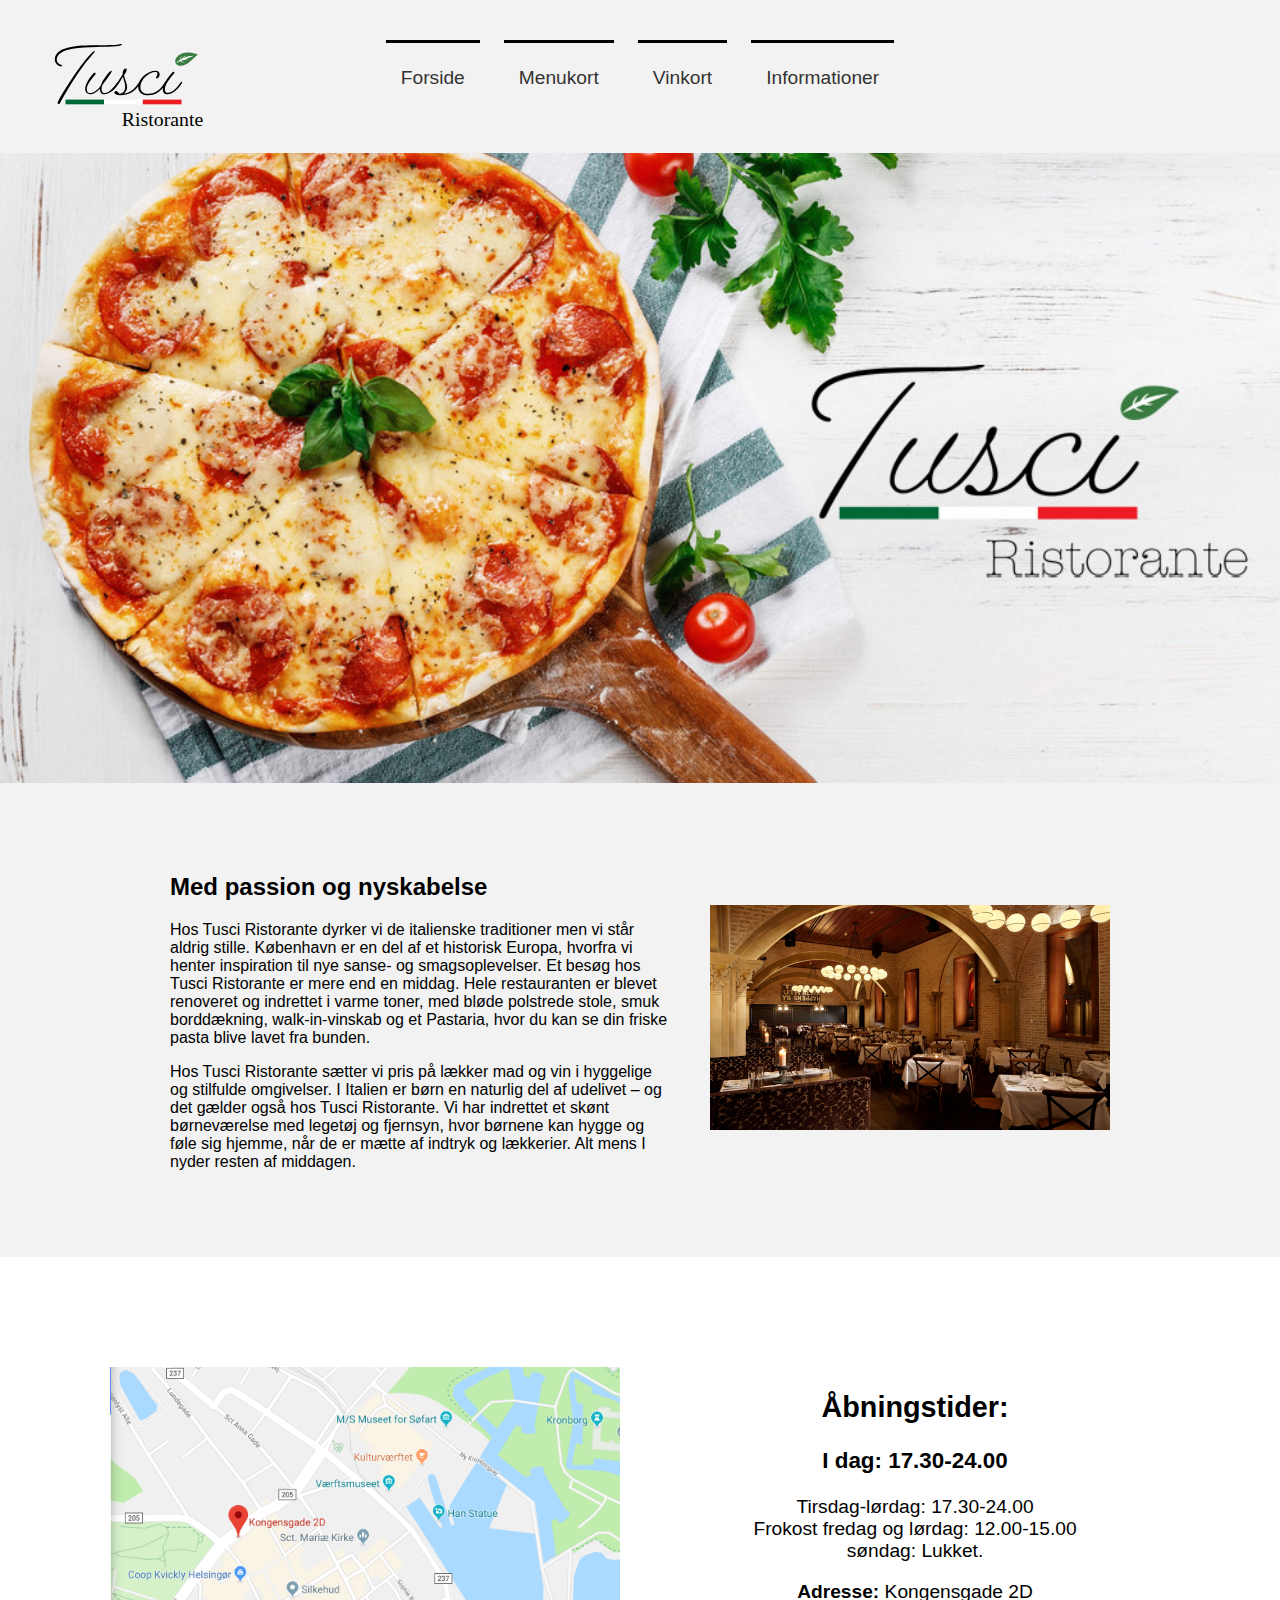
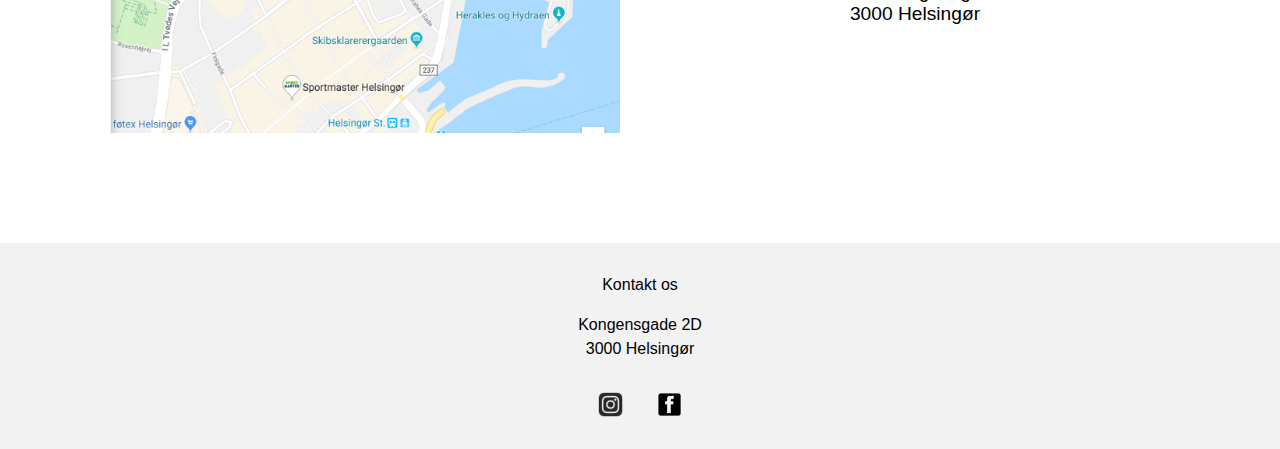
==== info.html @ 63838dc0 "05.04.01" ====
<!DOCTYPE html>
<html lang="da">

<head>
    <meta charset="utf-8">
    <meta name="viewport" content="width=device-width, initial-scale=1.0">
    <title>Om os</title>
    <link rel="stylesheet" href="styles.css">
</head>

<body>
    <header>
        <div class="logo">
            <a href="index.html">
                <img src="imgs/logo_tusci.svg" alt="Logo Tusci">
            </a>
        </div>
        <nav class="nav_up">
            <a href="index.html">Forside</a>
            <a href="menukort.html">Menukort</a>
            <a href="vinkort.html">Vinkort</a>
            <a href="info.html">Informationer</a>
        </nav>
        <div class="splash">
            <nav id="burger" class="hidden">
                <div id="menuknap_front">☰</div>
                <ul id="menu" class="hidden">
                    <li><a href="index.html">Forside</a></li>
                    <li><a href="menukort.html">Menukort</a></li>
                    <li><a href="vinkort.html">Vinkort</a></li>
                    <li><a href="info.html">Informationer</a></li>
                </ul>
            </nav>
        </div>
    </header>

    <div class="desc">
        <div class="info_text">
            <h2>Med passion og nyskabelse</h2>
            <p>Hos Tusci Ristorante dyrker vi de italienske traditioner men vi står aldrig stille. København er en del af et historisk Europa, hvorfra vi henter inspiration til nye sanse- og smagsoplevelser. Et besøg hos Tusci Ristorante er mere end en middag. Hele restauranten er blevet renoveret og indrettet i varme toner, med bløde polstrede stole, smuk borddækning, walk-in-vinskab og et Pastaria, hvor du kan se din friske pasta blive lavet fra bunden.</p>

            <p>Hos Tusci Ristorante sætter vi pris på lækker mad og vin i hyggelige og stilfulde omgivelser. I Italien er børn en naturlig del af udelivet – og det gælder også hos Tusci Ristorante. Vi har indrettet et skønt børneværelse med legetøj og fjernsyn, hvor børnene kan hygge og føle sig hjemme, når de er mætte af indtryk og lækkerier. Alt mens I nyder resten af middagen.</p>
        </div>

        <div class="info_billede">
            <img src="imgs/restaurant.jpg" alt="restauranten">
        </div>
    </div>

    <div id="section">
        <div class="open">
            <img src="imgs/lokation.png" alt="kort_over_helsingør">

            <div class="open_text">
                <h2>Åbningstider:</h2>

                <p class="today">I dag: 17.30-24.00</p>

                <p>Tirsdag-lørdag: 17.30-24.00 <br>
                    Frokost fredag og lørdag: 12.00-15.00 <br>
                    søndag: Lukket.
                </p>

                <p><strong>Adresse:</strong> Kongensgade 2D <br>
                    3000 Helsingør</p>
            </div>
        </div>
    </div>

    <footer class="footer_info">
        <div id="kontakt">
            <a href="info.html">Kontakt os</a><br>
            <p>Kongensgade 2D <br>
                3000 Helsingør
            </p>
        </div>
        <div id="some">
            <img src="imgs/instagram.png" alt="instagram">
            <img src="imgs/facebook.png" alt="facebook">
        </div>
    </footer>
    <script>
        document.querySelector("#menuknap_front").addEventListener("click", toggleMenu);

        function toggleMenu() {
            console.log("Toogle menu");
            document.querySelector("#menu").classList.toggle("hidden");

            let erSkjult = document.querySelector("#menu").classList.contains("hidden");


            if (erSkjult == true) {
                document.querySelector("#menuknap_front").textContent = "☰";
            } else {
                document.querySelector("#menuknap_front").textContent = "X";
            }
        }
    </script>
</body>

</html>
---- styles.css ----
html,
body {
    background-color: #F2F2F2;
    margin: 0;
}

#liste {
    display: grid;
    grid-template-columns: 1fr 1fr 1fr;
    grid-column-gap: 40px;
    width: 100vw;
    margin: 0 auto;
}

img {
    width: 100%;
}

nav {
    text-align: center;
    line-height: 40px;
    margin: 30px;
    cursor: pointer;
}

nav .filter {
    display: inline-table;
    border-top: 3px black solid;
    color: #343333;
    padding: 15px;
    margin: 10px;
    font-size: 1.2rem;

    font-family: 'Open Sans Condensed', sans-serif;
}

nav .filter:hover {
    border-bottom: 3px black solid;
    border-top: none;
}

nav a {
    display: inline-table;
    border-top: 3px black solid;
    color: #343333;
    padding: 15px;
    margin: 10px;
    font-size: 1.2rem;

    font-family: 'Open Sans Condensed', sans-serif;
}

nav a:hover {
    border-bottom: 3px black solid;
    border-top: none;
    text-decoration: none;
}

.valgt {
    border-bottom: 3px black solid;
}

.visteRetter {
    margin: 10px;
    margin-top: 30px;
    padding: 10px;
    text-align: center;
    box-shadow: 7px 7px 10px 1px #c6c6c6;
    background-color: white;
    cursor: pointer;
}

.visteRetter:hover {
    padding: 5px;
}

.ret {
    display: flex;
    flex-wrap: wrap;

    justify-content: center;
}

.sectionwrapper {
    flex-basis: 400px;
    text-align: center;
    padding-right: 20px;
    font-size: 1.4rem;
}

.navn {
    text-align: center;
    font-size: 1.5rem;
}



h1 {
    text-align: center;
    font-family: 'futura-pt', sans-serif;
    font-style: normal;
    font-weight: 500;
    font-size: 4.2rem;
}

h2 {
    font-family: 'Open Sans Condensed', sans-serif;
}

p {
    font-family: 'Open Sans Condensed', sans-serif;
}

a {
    font-family: 'Open Sans Condensed', sans-serif;
    color: black;
    cursor: pointer;
    text-decoration: none;
}

a:hover {
    text-decoration: underline;
}

.hidden {
    display: none;
}

#indhold {
    box-sizing: border-box;
    width: 100vw;
    height: 100vh;
}

#luk {
    box-sizing: border-box;
    padding-right: 50px;
    color: white;
    z-index: 2;
    text-align: right;
}

button {
    font-size: 1.3rem;

}

#popup {
    background-color: rgba(242, 242, 242, 0.96);
    width: 100vw;
    height: 90vh;
    margin: 0 auto;
    padding: 10px;
    top: 2vw;
    position: fixed;
}

#popup img {
    width: auto;
    height: 250px;
}

.lang p {
    font-family: 'Open Sans Condensed', sans-serif;
    text-align: left;
    padding-left: 15px;
}

.logo {
    position: relative;
}

.logo img {
    width: 200px;
    position: absolute;
    left: 40px;
}

/*-------------------BURGERMENU-------------------*/

#menuknap {
    display: block;
    text-align: left;
    font-size: 3rem;
    font-family: 'helvetica', sans-serif;
    cursor: pointer;
    color: white;
    padding: 10px 0;
}

#menuknap_front {
    color: black;
    display: block;
    text-align: left;
    font-size: 3rem;
    font-family: 'helvetica', sans-serif;
    cursor: pointer;
    padding: 10px 0;
}

#menu {
    transition: transform 0.3s;
    list-style-type: none;
    transform-origin: top left;
    background-color: rgba(252, 252, 252, 0.87);
    width: 300px;
    text-align: left;
    padding-bottom: 20px;
    z-index: 3;
}

#burger {
    width: 200px;
    z-index: 3;
}

#menu li {
    padding-top: 30px;
    text-align: left;
    z-index: 3;
}

#menu a {
    font-size: 1rem;
    border-top: none;
}

/*-------------------INDEX-------------------*/
.splash {
    background-image: url("imgs/pizza_m_logo.jpg");
    height: 70vh;
    width: 100vw;
    background-attachment: fixed;
    background-position: center;
    background-repeat: no-repeat;
    background-size: contain;
}

.book {
    border: 2px black solid;
    text-align: center;
    width: 100px;
    background-color: white;


    position: absolute;
    top: 60%;
    left: 45%;
}

#section {
    background-color: white;
    padding: 10px;
}

.info {
    display: grid;
    grid-template-columns: 1fr 1fr;
    grid-gap: 40px;
    margin: 100px;

    font-size: 1.2rem;
}


.info p {
    width: 400px;
    padding: 0px 0px 50px 50px;
}

.info h2 {
    padding-left: 50px;
}

#billeder_front {
    text-align: center;
    display: grid;
    grid-template-columns: 1fr 1fr 1fr 1fr;
    grid-gap: 40px;
    padding: 50px;
}

#billeder_front img {
    height: auto;
}

.today {
    font-weight: 900;
    font-size: 1.4rem;
}

.open {
    text-align: center;


    display: grid;
    grid-template-columns: 1fr 1fr;
    grid-gap: 40px;
    margin: 100px;

    font-size: 1.2rem;
}

/*-------------------MENUKORT-------------------*/

.menu_billede {
    background-image: url("imgs/pasta_front.jpg");
    height: 60vh;
    background-attachment: fixed;
    background-position: center;
    background-repeat: no-repeat;
    background-size: cover;
}


.back {
    width: 50px;
    height: 50px;
    padding-top: 10px;
    cursor: pointer;
}

/*-------------------VINKORT-------------------*/
.vin_billede {
    background-image: url("imgs/vinmark.jpg");
    height: 60vh;
    background-attachment: fixed;
    background-position: center;
    background-repeat: no-repeat;
    background-size: cover;
}

.visteRetter img {
    height: 200px;
    width: auto;
}

/*-------------------INFO-------------------*/
.desc {
    display: grid;
    grid-template-columns: 1fr 1fr;
    grid-gap: 40px;
    padding: 20px;
    align-items: center;
    margin: 50px;
}

.info_billede {
    margin-right: 100px;
}

.info_text {
    width: 500px;
    margin-left: 100px;
}

.footer_info {
    background-color: #F2F2F2;
}

/*-------------------FOOTER-------------------*/

footer {
    margin-top: 20px;
    background-color: white;
    padding: 10px 20px;
    text-align: center;
    line-height: 1.5;
}

.front_footer {
    background-color: #F2F2F2;
}

#some img {
    width: 25px;
    padding: 15px;
    cursor: pointer;
}

/*-------------------MEDIAQUERIES------------------*/

@media screen and (max-width: 1024px) {
    .info img {
        padding-top: 0px;
    }

    .desc {
        grid-template-columns: 1fr;
    }

    .info_billede {
        margin-right: 0px;

    }

    .info_text {
        width: 600px;
        margin-left: 0px;
    }

    .info p {
        width: 550px;
        padding: 0px 0px 0px 0px;
    }

    .info {
        display: grid;
        grid-template-columns: 1fr;
        grid-gap: 20px;
        margin: 10px 100px;
    }

    .info h2 {
        padding-left: 170px;
    }

    .book {
        left: 41.3%;
    }

    #liste {
        grid-column-gap: 0px;
    }

    .open {
        text-align: center;
        display: grid;
        grid-template-columns: 1fr;
    }

    #burger {
        display: block;
    }

    .nav_up {
        display: none;
    }

    .logo {
        display: none;
    }
}

@media screen and (max-width: 425px) {
    .splash {
        background-image: url("imgs/logo_iphone.jpg");
        background-position: top;
    }

    .book {
        top: 74%;
        left: 60%;
        display: none;
    }

    #section {
        background-color: white;
        display: flex;
        justify-content: center;
    }

    .info {
        margin: 0px;
    }

    .info p {
        font-size: 1rem;
        padding: 10px;
        width: 290px;
        margin: 0px;
    }

    .info h2 {
        text-align: center;
        padding: 10px;
        margin: 1px;
    }

    .info img {
        padding-top: 10px;
    }

    #billeder_front {
        display: none;
    }

    #billeder_front img {
        height: auto;
    }

    .today {
        font-weight: 900;
        font-size: 1.4rem;
    }

    .open {
        text-align: center;

        display: grid;
        grid-template-columns: 1fr;
        grid-gap: 40px;
        margin: 0px;

        font-size: 1.2rem;
    }

    nav a {
        padding: 10px;
        margin: 10px;
        font-size: 1rem;
        margin-top: 180px;
    }

    nav {
        margin: 0;
    }

    .vin_billede {
        background-image: url("imgs/vinglas.jpg");
        height: 100vh;
    }

    /*---------MENUKORT---------*/

    .menu_billede {
        background-image: url("imgs/gnocchi_rejer.jpg");
        background-repeat: no-repeat;
        background-size: cover;
        width: 100vw;
        height: 100vh;
    }

    .visteRetter {
        margin: 20px;
        margin-top: 30px;
        padding: 10px;
        text-align: center;
        box-shadow: 7px 7px 10px 1px #c6c6c6;
        background-color: white;
        cursor: pointer;
    }

    #liste {
        grid-template-columns: 1fr;
    }

    .valgt {
        border-bottom: none;
        font-weight: 900;
    }

    nav .filter {
        display: inline;

        border-top: none;
        color: #343333;
        padding: 5px;
        margin: 1px;
        font-size: 1rem;

        font-family: 'Open Sans Condensed', sans-serif;
    }

    #popup img {
        width: auto;
        height: 300px;
    }

    /*-----------INFO-----------*/
    .desc {
        grid-template-columns: 1fr;
        margin: 0px;
        text-align: center;
    }

    .info_text {
        width: 300px;
        margin-left: 0px;
    }

    .info_billede {
        margin-right: 0px;
    }

    .footer_info {
        background-color: #F2F2F2;
    }

    /*-------------------BURGERMENU-------------------*/



    #burger a {
        margin-top: 1px;
    }




}
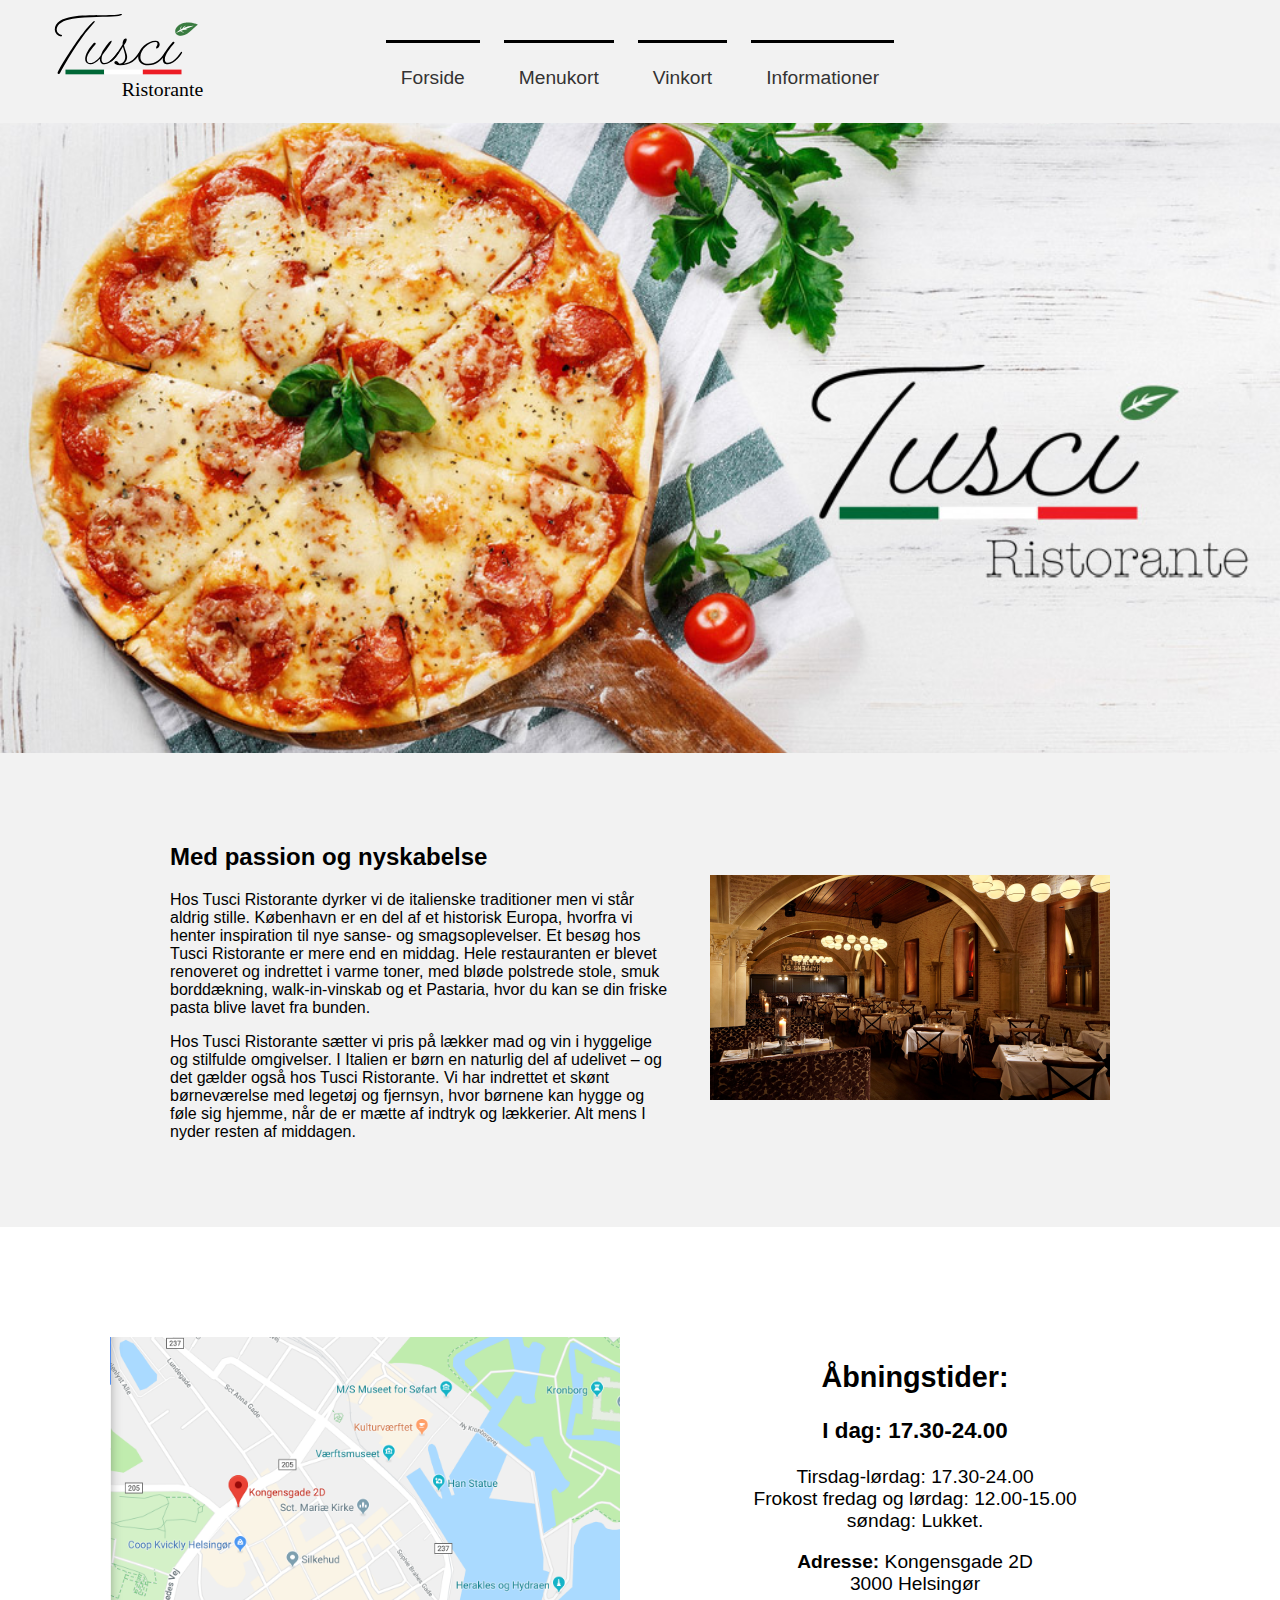
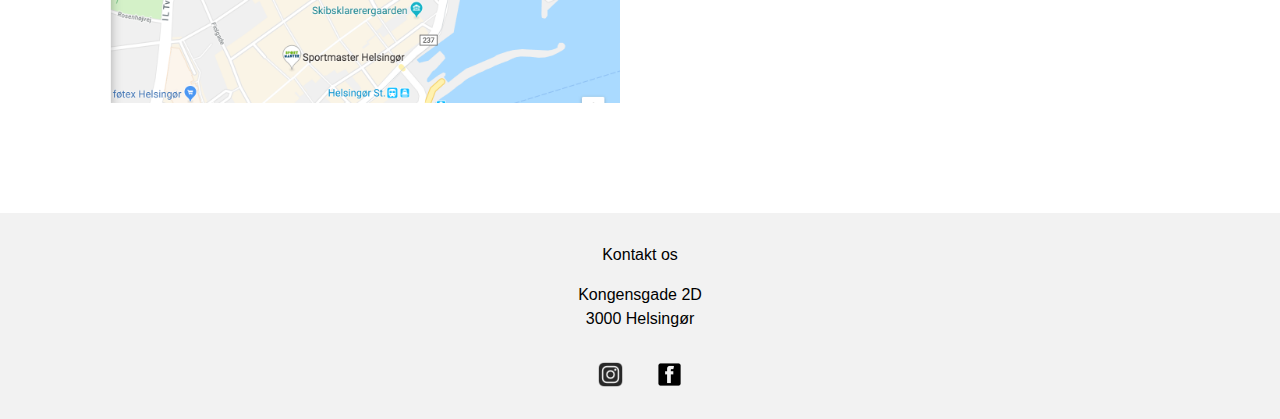
==== commit 84d393a1: "05.04.01 færdig" ====
--- a/info.html
+++ b/info.html
@@ -47,7 +47,7 @@
         </div>
     </div>
 
-    <div id="section">
+    <div class="section">
         <div class="open">
             <img src="imgs/lokation.png" alt="kort_over_helsingør">
 
--- a/styles.css
+++ b/styles.css
@@ -54,6 +54,10 @@
     border-bottom: 3px black solid;
     border-top: none;
     text-decoration: none;
+}
+
+.nav_up {
+    margin-bottom: 0px;
 }
 
 .valgt {
@@ -174,6 +178,7 @@
     width: 200px;
     position: absolute;
     left: 40px;
+    top: -30px;
 }
 
 /*-------------------BURGERMENU-------------------*/
@@ -186,6 +191,7 @@
     cursor: pointer;
     color: white;
     padding: 10px 0;
+    z-index: 2;
 }
 
 #menuknap_front {
@@ -248,7 +254,7 @@
     left: 45%;
 }
 
-#section {
+.section {
     background-color: white;
     padding: 10px;
 }
@@ -352,6 +358,7 @@
 .info_text {
     width: 500px;
     margin-left: 100px;
+    text-align: left;
 }
 
 .footer_info {
@@ -379,223 +386,233 @@
 }
 
 /*-------------------MEDIAQUERIES------------------*/
-
-@media screen and (max-width: 1024px) {
-    .info img {
-        padding-top: 0px;
-    }
-
-    .desc {
-        grid-template-columns: 1fr;
-    }
-
-    .info_billede {
-        margin-right: 0px;
-
-    }
-
-    .info_text {
-        width: 600px;
-        margin-left: 0px;
-    }
-
-    .info p {
-        width: 550px;
-        padding: 0px 0px 0px 0px;
-    }
-
-    .info {
-        display: grid;
-        grid-template-columns: 1fr;
-        grid-gap: 20px;
-        margin: 10px 100px;
-    }
-
-    .info h2 {
-        padding-left: 170px;
-    }
-
-    .book {
-        left: 41.3%;
-    }
-
-    #liste {
-        grid-column-gap: 0px;
-    }
-
-    .open {
-        text-align: center;
-        display: grid;
-        grid-template-columns: 1fr;
-    }
-
-    #burger {
-        display: block;
-    }
-
-    .nav_up {
-        display: none;
-    }
-
-    .logo {
-        display: none;
-    }
-}
-
-@media screen and (max-width: 425px) {
-    .splash {
-        background-image: url("imgs/logo_iphone.jpg");
-        background-position: top;
-    }
-
-    .book {
-        top: 74%;
-        left: 60%;
-        display: none;
-    }
-
-    #section {
-        background-color: white;
-        display: flex;
-        justify-content: center;
-    }
-
-    .info {
-        margin: 0px;
-    }
-
-    .info p {
-        font-size: 1rem;
-        padding: 10px;
-        width: 290px;
-        margin: 0px;
-    }
-
-    .info h2 {
-        text-align: center;
-        padding: 10px;
-        margin: 1px;
-    }
-
-    .info img {
-        padding-top: 10px;
-    }
-
-    #billeder_front {
-        display: none;
-    }
-
-    #billeder_front img {
-        height: auto;
-    }
-
-    .today {
-        font-weight: 900;
-        font-size: 1.4rem;
-    }
-
-    .open {
-        text-align: center;
-
-        display: grid;
-        grid-template-columns: 1fr;
-        grid-gap: 40px;
-        margin: 0px;
-
-        font-size: 1.2rem;
-    }
-
-    nav a {
-        padding: 10px;
-        margin: 10px;
-        font-size: 1rem;
-        margin-top: 180px;
-    }
-
-    nav {
-        margin: 0;
-    }
-
-    .vin_billede {
-        background-image: url("imgs/vinglas.jpg");
-        height: 100vh;
-    }
-
-    /*---------MENUKORT---------*/
-
-    .menu_billede {
-        background-image: url("imgs/gnocchi_rejer.jpg");
-        background-repeat: no-repeat;
-        background-size: cover;
-        width: 100vw;
-        height: 100vh;
-    }
-
-    .visteRetter {
-        margin: 20px;
-        margin-top: 30px;
-        padding: 10px;
-        text-align: center;
-        box-shadow: 7px 7px 10px 1px #c6c6c6;
-        background-color: white;
-        cursor: pointer;
-    }
-
-    #liste {
-        grid-template-columns: 1fr;
-    }
-
-    .valgt {
-        border-bottom: none;
-        font-weight: 900;
-    }
-
-    nav .filter {
-        display: inline;
-
-        border-top: none;
-        color: #343333;
-        padding: 5px;
-        margin: 1px;
-        font-size: 1rem;
-
-        font-family: 'Open Sans Condensed', sans-serif;
-    }
-
-    #popup img {
-        width: auto;
-        height: 300px;
-    }
-
-    /*-----------INFO-----------*/
-    .desc {
-        grid-template-columns: 1fr;
-        margin: 0px;
-        text-align: center;
-    }
-
+@media screen and (max-width: 1200px) {
     .info_text {
         width: 300px;
-        margin-left: 0px;
+        margin-left: 50px;
     }
 
-    .info_billede {
-        margin-right: 0px;
+
+    @media screen and (max-width: 1024px) {
+        .info img {
+            padding-top: 0px;
+        }
+
+        .desc {
+            grid-template-columns: 1fr;
+        }
+
+        .info_billede {
+            margin-right: 0px;
+
+        }
+
+        .info_text {
+            width: 600px;
+            margin-left: 0px;
+        }
+
+        .info p {
+            width: 550px;
+            padding: 0px 0px 0px 0px;
+        }
+
+        .info {
+            display: grid;
+            grid-template-columns: 1fr;
+            grid-gap: 20px;
+            margin: 10px 100px;
+        }
+
+        .info h2 {
+            padding-left: 170px;
+        }
+
+        .book {
+            left: 41.3%;
+        }
+
+        #liste {
+            grid-column-gap: 0px;
+        }
+
+        .open {
+            text-align: center;
+            display: grid;
+            grid-template-columns: 1fr;
+        }
+
+        #burger {
+            display: block;
+        }
+
+        .nav_up {
+            display: none;
+        }
+
+        .logo {
+            display: none;
+        }
     }
 
-    .footer_info {
-        background-color: #F2F2F2;
+    @media screen and (max-width: 425px) {
+        .splash {
+            background-image: url("imgs/logo_iphone.jpg");
+            background-position: top;
+        }
+
+        .book {
+            top: 74%;
+            left: 60%;
+            display: none;
+        }
+
+        #section {
+            background-color: white;
+            display: flex;
+            justify-content: center;
+        }
+
+        .info {
+            margin: 0px;
+        }
+
+        .info p {
+            font-size: 1rem;
+            padding: 10px;
+            width: 290px;
+            margin: 0px;
+        }
+
+        .info h2 {
+            text-align: center;
+            padding: 10px;
+            margin: 1px;
+        }
+
+        .info img {
+            padding-top: 10px;
+        }
+
+        #billeder_front {
+            display: none;
+        }
+
+        #billeder_front img {
+            height: auto;
+        }
+
+        .today {
+            font-weight: 900;
+            font-size: 1.4rem;
+        }
+
+        .open {
+            text-align: center;
+
+            display: grid;
+            grid-template-columns: 1fr;
+            grid-gap: 40px;
+            margin: 0px;
+
+            font-size: 1.2rem;
+        }
+
+        nav a {
+            padding: 10px;
+            margin: 10px;
+            font-size: 1rem;
+            margin-top: 40px;
+        }
+
+        nav {
+            margin: 0;
+        }
+
+        .vin_billede {
+            background-image: url("imgs/vinglas.jpg");
+            height: 100vh;
+        }
+
+        #menuknap {
+            color: black;
+        }
+
+        /*---------MENUKORT---------*/
+
+        .menu_billede {
+            background-image: url("imgs/gnocchi_rejer.jpg");
+            background-repeat: no-repeat;
+            background-size: cover;
+            width: 100vw;
+            height: 100vh;
+        }
+
+        .visteRetter {
+            margin: 20px;
+            margin-top: 30px;
+            padding: 10px;
+            text-align: center;
+            box-shadow: 7px 7px 10px 1px #c6c6c6;
+            background-color: white;
+            cursor: pointer;
+        }
+
+        #liste {
+            grid-template-columns: 1fr;
+        }
+
+        .valgt {
+            border-bottom: none;
+            font-weight: 900;
+        }
+
+        nav .filter {
+            display: inline;
+
+            border-top: none;
+            color: #343333;
+            padding: 5px;
+            margin: 1px;
+            font-size: 1rem;
+
+            font-family: 'Open Sans Condensed', sans-serif;
+        }
+
+        #popup img {
+            width: auto;
+            height: 300px;
+        }
+
+        /*-----------INFO-----------*/
+        .desc {
+            grid-template-columns: 1fr;
+            margin: 0px;
+            text-align: center;
+        }
+
+        .info_text {
+            width: 300px;
+            margin-left: 0px;
+        }
+
+        .info_billede {
+            margin-right: 0px;
+        }
+
+        .footer_info {
+            background-color: #F2F2F2;
+        }
+
+        /*-------------------BURGERMENU-------------------*/
+
+
+
+        #burger a {
+            margin-top: 1px;
+        }
+
+
+
+
     }
-
-    /*-------------------BURGERMENU-------------------*/
-
-
-
-    #burger a {
-        margin-top: 1px;
-    }
-
-
-
-
-}
